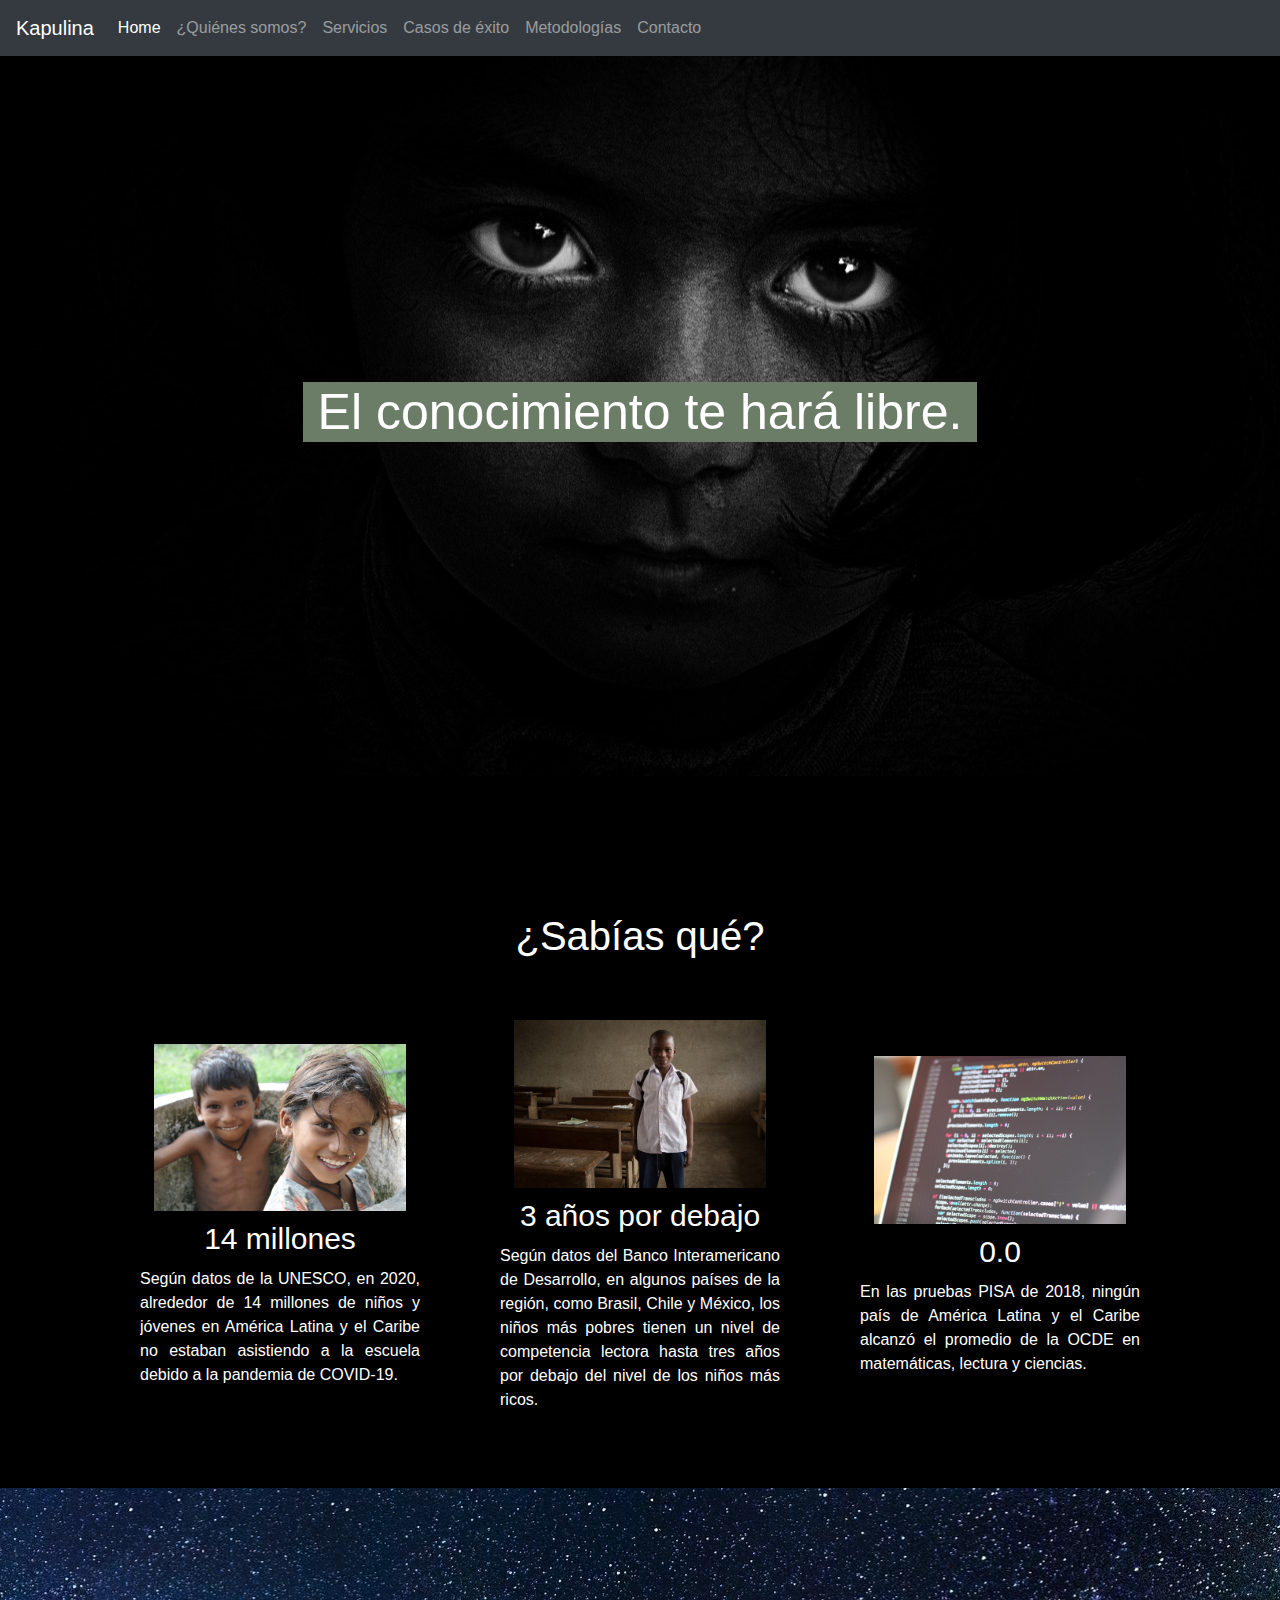
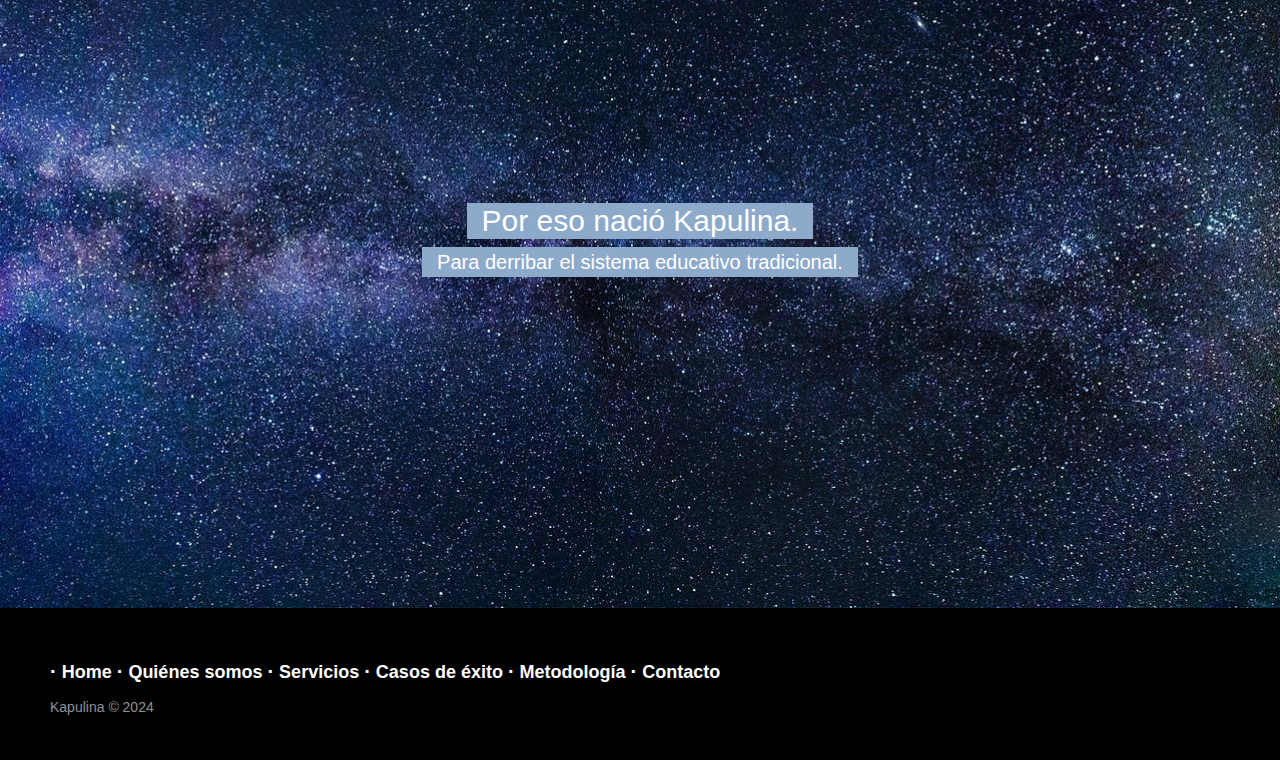
==== entregafinalcoder-main/index.html @ fc46a44c "links corregidos" ====
<!DOCTYPE html>
<html lang="en">
<head>
    <meta charset="UTF-8">
    <meta http-equiv="X-UA-Compatible" content="IE=edge">
    <meta name="viewport" content="width=device-width, initial-scale=1.0">
    <title>Kapulina</title>
    <meta name="description" content="Te acercamos al mundo educativo de una manera disruptiva y diferente. Aquí nadie te va a decir qué hacer. Aquí tú decides cuál quieres que sea tu futuro.">
    <meta name="keywords" content="Orientación profesional, Guía de vida, No sé qué estudiar">
    <meta name="author" content="Kapulima">
    <link rel="stylesheet" href="./CSS/estilos.css">
    <link rel="shortcut icon" href="./IMG/brain-lateral.png" type="image/x-icon">

    <link rel="stylesheet" href="https://cdn.jsdelivr.net/npm/bootstrap@4.3.1/dist/css/bootstrap.min.css" integrity="sha384-ggOyR0iXCbMQv3Xipma34MD+dH/1fQ784/j6cY/iJTQUOhcWr7x9JvoRxT2MZw1T" crossorigin="anonymous">
    <link rel="stylesheet" href="./CSS/styles.scss">
    <link rel="stylesheet" href="./CSS/diseños.css">
  </head>
<body>
    <header>
        <nav class="navbar navbar-expand-lg navbar-dark bg-dark">
            <a class="navbar-brand" href="#">Kapulina</a>
            <button class="navbar-toggler" type="button" data-toggle="collapse" data-target="#navbarSupportedContent" aria-controls="navbarSupportedContent" aria-expanded="false" aria-label="Toggle navigation">
              <span class="navbar-toggler-icon"></span>
            </button>
          
            <div class="collapse navbar-collapse" id="navbarSupportedContent">
              <ul class="navbar-nav mr-auto">
                <li class="nav-item active">
                  <a class="nav-link" href="./index.html">Home <span class="sr-only">(current)</span></a>
                </li>
                <li class="nav-item">
                  <a class="nav-link" href="./2. Quiénes-somos.html/quienessomos.html">¿Quiénes somos?</a>
                </li>
                <li class="nav-item">
                  <a class="nav-link" href="./3. Servicios/servicios.html">Servicios</a>
                </li>
                <li class="nav-item">
                  <a class="nav-link" href="./4. Casos de éxito/casosdeexito.html">Casos de éxito</a>
                </li>
                <li class="nav-item">
                  <a class="nav-link" href="./5. Metodologia/metodologia.html">Metodologías</a>
                </li>
                <li class="nav-item">
                  <a class="nav-link" href="./6. Contacto/contacto.html">Contacto</a>
                </li>
              </ul>
            </div>
          </nav>
<main>

  
  <section class="imagensecundaria">
    <h2 class="tituloin">El conocimiento te hará libre.</h2>
  </section>

      <section class="about-home">
        <div class="contenedor">
          <div class="titulocont">
            <h2 class="titulo">¿Sabías qué?</h2>
          </div>
            <div class="servicio-cont">
                <div class="servicio-ind">
                    <img class="imz"src="./IMG/cifras1.jpg" alt="">
                    <h3 class="titulocifras">14 millones</h3>
                    <p> Según datos de la UNESCO, en 2020, alrededor de 14 millones de niños y jóvenes en América Latina y el Caribe no estaban asistiendo a la escuela debido a la pandemia de COVID-19. </p>
                </div>
                <div class="servicio-ind">
                    <img class="imz" src="./IMG/cifras2.jpg" alt="">
                    <h3 class="titulocifras">3 años por debajo</h3>
                    <p> Según datos del Banco Interamericano de Desarrollo, en algunos países de la región, como Brasil, Chile y México, los niños más pobres tienen un nivel de competencia lectora hasta tres años por debajo del nivel de los niños más ricos. </p>
                </div>
                <div class="servicio-ind">
                    <img class="imz" src="./IMG/cifras3.jpg" alt="">
                    <h3 class="titulocifras">0.0</h3>
                    <p>En las pruebas PISA de 2018, ningún país de América Latina y el Caribe alcanzó el promedio de la OCDE en matemáticas, lectura y ciencias.</p>
                </div>
            </div>
         </div>
      </section>

      <section class="tercera">
        <h2>Por eso nació Kapulina. </h2>
        <p>Para derribar el sistema educativo tradicional.</p>
      </section>
        



 </main> 
</body>



    <footer class="footer-distributed">

      <div class="footer-left">

        <p class="footer-links">
          <a href="./index.html">Home</a>

          <a href="./2. Quiénes-somos.html/quienessomos.html">Quiénes somos</a>

          <a href="./3. Servicios/servicios.html">Servicios</a>

          <a href="./4. Casos de éxito/casosdeexito.html">Casos de éxito</a>

          <a href="./5. Metodologia/metodologia.html">Metodología</a>

          <a href="./6. Contacto/contacto.html">Contacto</a>
        </p>

        <p>Kapulina &copy; 2024</p>
      </div>
    </footer>
</html>
---- entregafinalcoder-main/CSS/estilos.css ----
*
{
    margin: 0;
    padding: 0;
    box-sizing: border-box;
}

body
{
    font-family:'Lucida Sans', 'Lucida Sans Regular', 'Lucida Grande', 'Lucida Sans Unicode', Geneva, Verdana, sans-serif
}

.contenedor
{
    padding: 60px 0;
    width: 90%;
    max-width: 1000px;
    margin: auto;
    overflow: hidden;
    
}

.titulo
{
    color: rgb(0, 25, 109);
    font-size: 30px;
    text-align: center;
    margin-bottom: 60px;
    margin-top: 2cm;

}


.textos-header h1 {
    font-size: 50px;
    color: antiquewhite;
}

.textos-header h2 {
    font-size: 30px;
    font-weight: 300;
    color: antiquewhite;
}

.imagensecundaria{
    background-image: url("../IMG/secundaria.jpg");
    height: 80vh;
    background-repeat: no-repeat;
    background-size: cover;
    background-position: center center;
    display: flex;
    justify-content: center;
    align-items: center;

}

.imagensecundaria h2

{
    color: white;
    background-color: rgb(107, 125, 103);
    padding-inline: 15px;
    font-size: 50px;

}

.about-home
{
    background-color: black;
}


.tercera
{
    background-image: url("../IMG/tercera.jpg");
    height: 80vh;
    background-repeat: no-repeat;
    background-size: cover;
    background-position: center center;
    display: flex;
    justify-content: center;
    align-items: center;
    flex-direction: column;
}

.tercera h2
{
    color: white;
    background-color: rgb(141, 170, 203);
    padding-inline: 15px;
    font-size: 30px;
}

.tercera p
{
    color: white;
    background-color: rgb(141, 170, 203);
    padding-inline: 15px;
    font-size: 20px;
}


/* About us */

.contenedork
{
    background-color: #000000;
}

.contenedork .tituloz
{

    font-size: 50px;
    color: rgb(255, 63, 63);
    text-align: center;
    justify-content: center;
    padding: 2cm;
}

.contenedor-sobre-nosotros
{
    display: flex;
    justify-content: space-evenly;
    margin-left: 2cm;
}


.descripcion
{
    font-size: 20px;
    justify-content: space-evenly;
    color: white;
    margin-left: 2cm;
    margin-right: 2cm;
    margin-bottom: 2cm;
    
}

.imagen-nosotros
{
    width: 48%;
    margin-right: 2cm;
}

.sobre-nosotros .contenido.textos{
    width: 48%;
    color: white;
  
    
}

.contenido-textos h3
{
    margin-bottom: 60x;
    color: rgb(255, 63, 63);
    margin-top: 2cm;


}

.contenido-textos h3 span{
    background: rgb(255, 63, 63);
    color: rgb(255, 255, 255);
    border-radius: 50%;
    display: inline-block;
    text-align: center;
    width: 40px;
    height: 40px;
    padding: 2px;
    box-shadow: 0 0 6px rgb(230, 204, 255) (0,0, 0, .5);
    margin-right: 5px;
}

.contenido-textos p {
    padding: 0px 0px 50px 50x;
    font-weight: 300;
    text-align: justify;
    color: white;
    margin-right: 2cm;
}

/* Portafolio-casosdeexito */

.portafolio
{
    background: rgb(0, 0, 0);
}

.galeria-port{
    display: flex;
    justify-content: space-evenly;
    flex-wrap: wrap;
}

.imagen-port
{
    width: 24%;
    margin-bottom: 10px;
    height: 200px;
    overflow: hidden;
    position: relative;
    cursor: pointer;
    box-shadow: 0 0 6px grey (0, 0, .5);
    
}

.imagen-port > img{
    width: 100%;
    height: 100%;
    object-fit: cover;
    display: block;
}

.hover-galeria
{
    position: absolute;
    width: 100%;
    height: 100%;
    top: 0;
    transform: scale(0);
    background: hsla(12, 91%, 27%, 0.404);
    transition: transform .5s;
    display:flex;
    justify-content: center;
    align-items: center;
    flex: column;
}

.hover-galeria img{
    width: 50px;
}
.hover-galeria p
{
    color: white;
}

.imagen-port:hover .hover-galeria
{
    transform: scale(1);
}

/* Casos de éxito */
.imgk
{
   align-items: ;
   width: 700px;
}


/* Metodologías */

.titulome
{
    margin-top: 5cm;
    color: rgb(0, 27, 199);
    font-size: 40px;
    text-align: center;
}
.cards
{
    padding: 5cm;
    display: flex;
    justify-content: space-evenly;
}

.cards .card{
    background-color: #b6e8ff;
    display: flex;
    width: 46%;
    height: 200px;
    align-items: center;
    justify-content: space-evenly;
    border-radius: 5px;
    box-shadow: 0 0 6px 0 rgba(0, 0, 0.6) ;
}

.cards .card img{
    width: 100px;
    height: 100px;
    object-fit: cover;
    border: 3px solid white;
    border-radius: 50%;
    display: block;
}

.cards .card > .contenido-texto-card
{
    width: 60%;
    color: rgb(0, 0, 0);
    text-align: center;

}

.cards .card > .contenido.texto.card p{
    font-weight: 300;
    padding top: 10px;
  

}

/* Servicios */

.about-services {
    background-color: #000000;
    padding-bottom: 30px;
}

.precio
{
    color: blue;
}
.servicio-cont{
    display: flex;
    justify-content: space-between;
    align-items: center;
}


.titulo
{
    font-size: 40px;
    color:white;

}

.titulocifras

{
    font-size: 30px;
    color:  rgb(255, 255, 255);
}

.servicio-cont p
{
    color: white;
}



  .footer1 {
    width: 100%;
    display: inline-block;
    background: rgb(0, 0, 0);
    height: 60vh;
    text-align: center;
    font-size: 22px;
    font-weight: 700;
    text-decoration: underline;
  }
  
  .footer-distributed {
    background-color: #000000;
    box-shadow: 0 1px 1px 0 #000000;
    box-sizing: border-box;
    width: 100%;
    text-align: left;
    font: normal 16px sans-serif;
    padding: 45px 50px;
  }
  
  .footer-distributed .footer-left p {
    color: #8f9296;
    font-size: 14px;
    margin: 0;
  }
  /* Footer links */
  
  .footer-distributed p.footer-links {
    font-size: 18px;
    font-weight: bold;
    color: #ffffff;
    margin: 0 0 10px;
    padding: 0;
    transition: ease .25s;
  }
  
  .footer-distributed p.footer-links a {
    display: inline-block;
    line-height: 1.8;
    text-decoration: none;
    color: inherit;
    transition: ease .25s;
  }
  
  .footer-distributed .footer-links a:before {
    content: "·";
    font-size: 20px;
    left: 0;
    color: #fff;
    display: inline-block;
    padding-right: 5px;
  }
  
  .footer-distributed .footer-links .link-1:before {
    content: none;
  }
  
  .footer-distributed .footer-right {
    float: right;
    margin-top: 6px;
    max-width: 180px;
  }
  
  .footer-distributed .footer-right a {
    display: inline-block;
    width: 35px;
    height: 35px;
    background-color: #33383b;
    border-radius: 2px;
    font-size: 20px;
    color: #ffffff;
    text-align: center;
    line-height: 35px;
    margin-left: 3px;
    transition:all .25s;
  }

  .footer-distributed .footer-right a:hover {transform:scale(1.1); -webkit-transform:scale(1.1);}
  
  .footer-distributed p.footer-links a:hover{text-decoration:underline;}



/* Responsive*/
@media screen and (max-width: 900px)
{
    header {
    background-position: center;
    }

    .contenedor-sobre-nosotros{
    flex-direction: column;
    justify-content: center;
    align-items: center;
    }

    .sobre-nosotros .contenido-textos{
    width: 90%;
    }

    .imagen-nosotros {
    width: 90%;
    }

    .imagen-port{
    width: 44%;
    }

    .imgk{
        width: 90%;
    }

.titulo
{
    width: 380px;
}

.servicio-ind .titulocifras

{
    width: 300px;
    border-top: 2cm;
}

 .servicio-cont 
 {

flex-direction: column;
max-width: 100px;

 }

 .servicio-cont .imz {

 width: 300px;
 justify-content: center;
 justify-items: center;

    
 }

 .servicio-cont p {
    
    width: 9cm;
    display: flex;
    justify-content: center;
    text-align: center center;
 }

.servicio-ind
{
    padding: 20px;
}


.imz
{
    width: 10px;
}


    .imagensecundaria h2
    {
        font-size: 20px;
    }

    .tercera h2
    {
        font-size: 20px;
    }

/* metodologia */


.cards
{
    flex-direction: column;
    
}

.cards .card
{
    width: 300%;
    margin-top: 2cm;
    
}

.cards .card p{

width: 100%;
}

    }
    
   /* Media Queries */
  
   @media (max-width: 600px) {
    .footer-distributed .footer-left, .footer-distributed .footer-right {
      text-align: center;
    }
    .footer-distributed .footer-right {
      float: none;
      margin: 0 auto 20px;
    }
    .footer-distributed .footer-left p.footer-links {
      line-height: 1.8;
    }
    



  }
---- entregafinalcoder-main/CSS/diseños.css ----
@charset "UTF-8";

header .textos-header {
  display: flex;
  height: 430px;
  width: 100%;
  align-items: center;
  justify-content: center;
  flex-direction: column;
  text-align: center;
}

nav {
  text-align: right;
  padding: 30px 50px 0 0;
}
nav > a {
  color: rgb(0, 0, 0);
  font-size: 300;
  text-decoration: none;
  margin-right: 10px;
}
nav > a:hover {
  text-decoration: underline;
}

.servicio-ind {
  width: 28%;
  text-align: center;
}
.servicio-ind img {
  width: 90%;
}
.servicio-ind h3 {
  margin: 10px 0;
}
.servicio-ind p {
  font-weight: 300;
  text-align: justify;
}/*# sourceMappingURL=diseños.css.map */
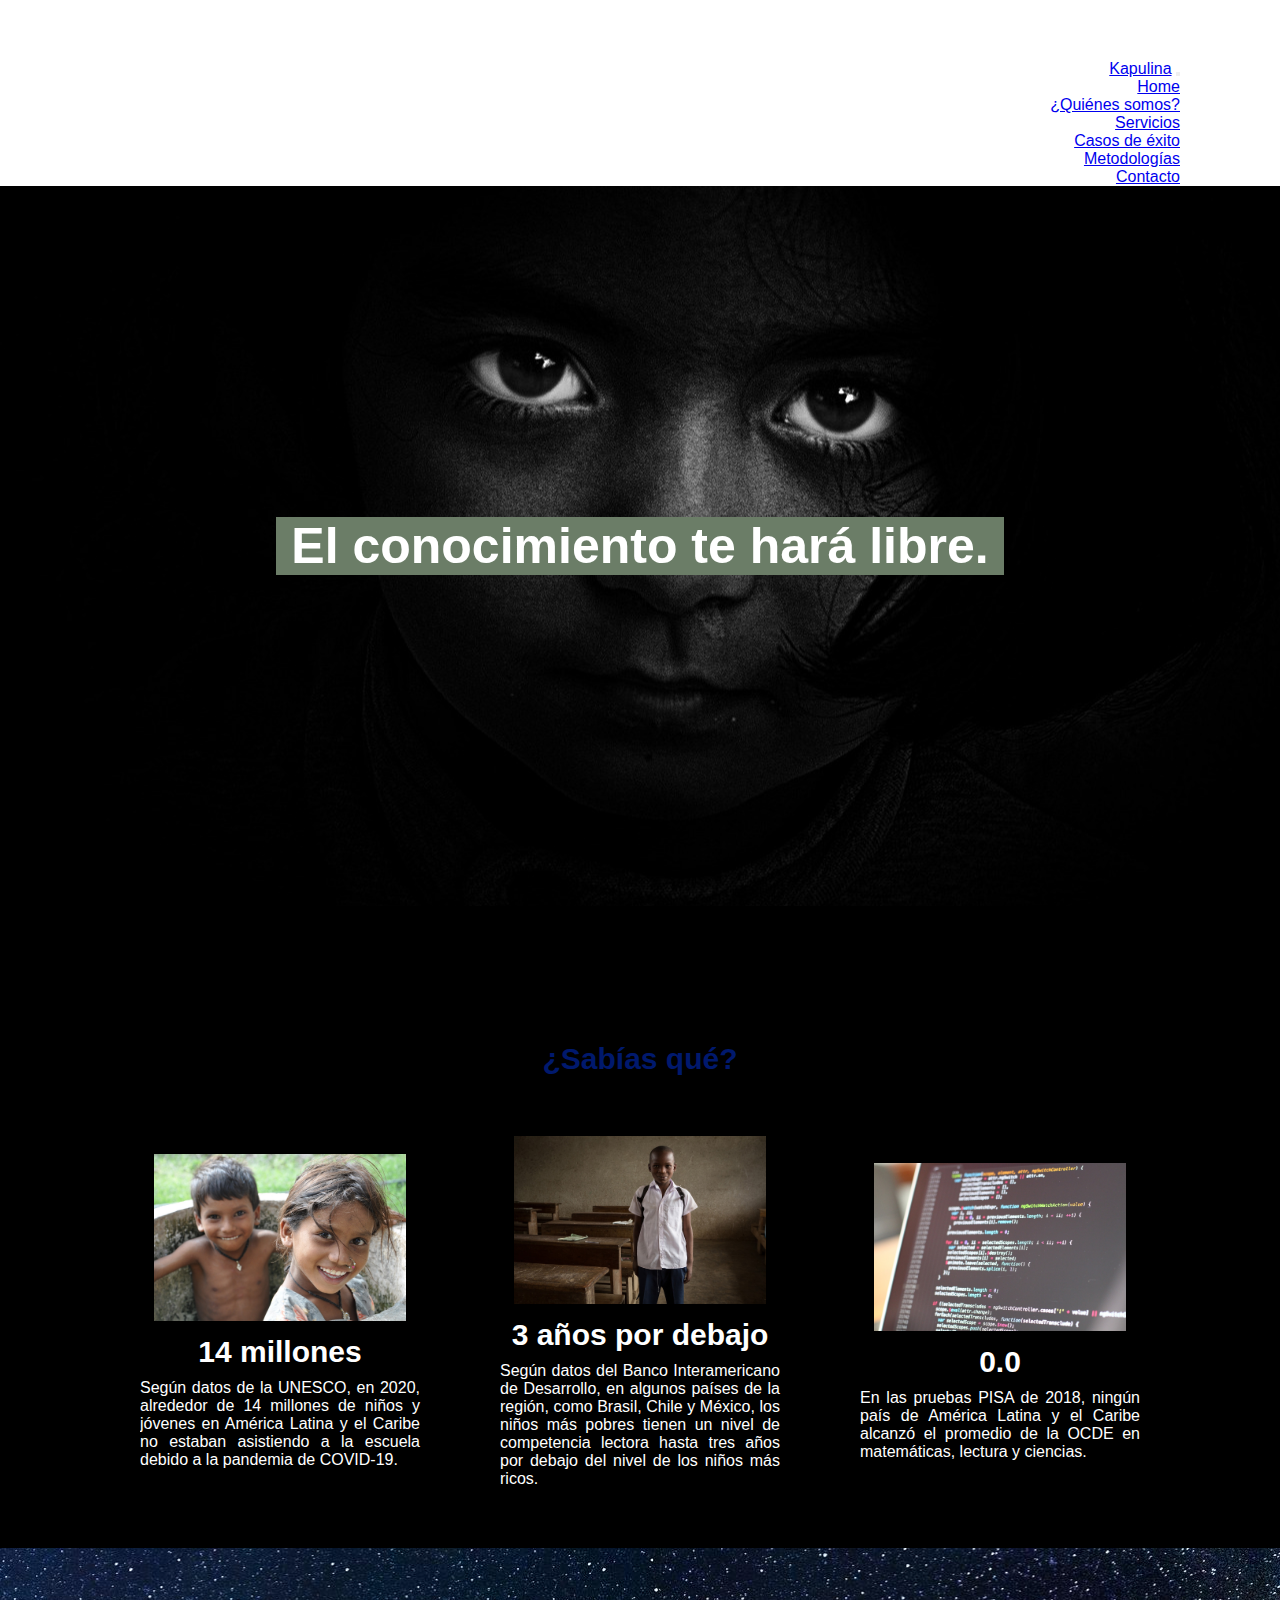
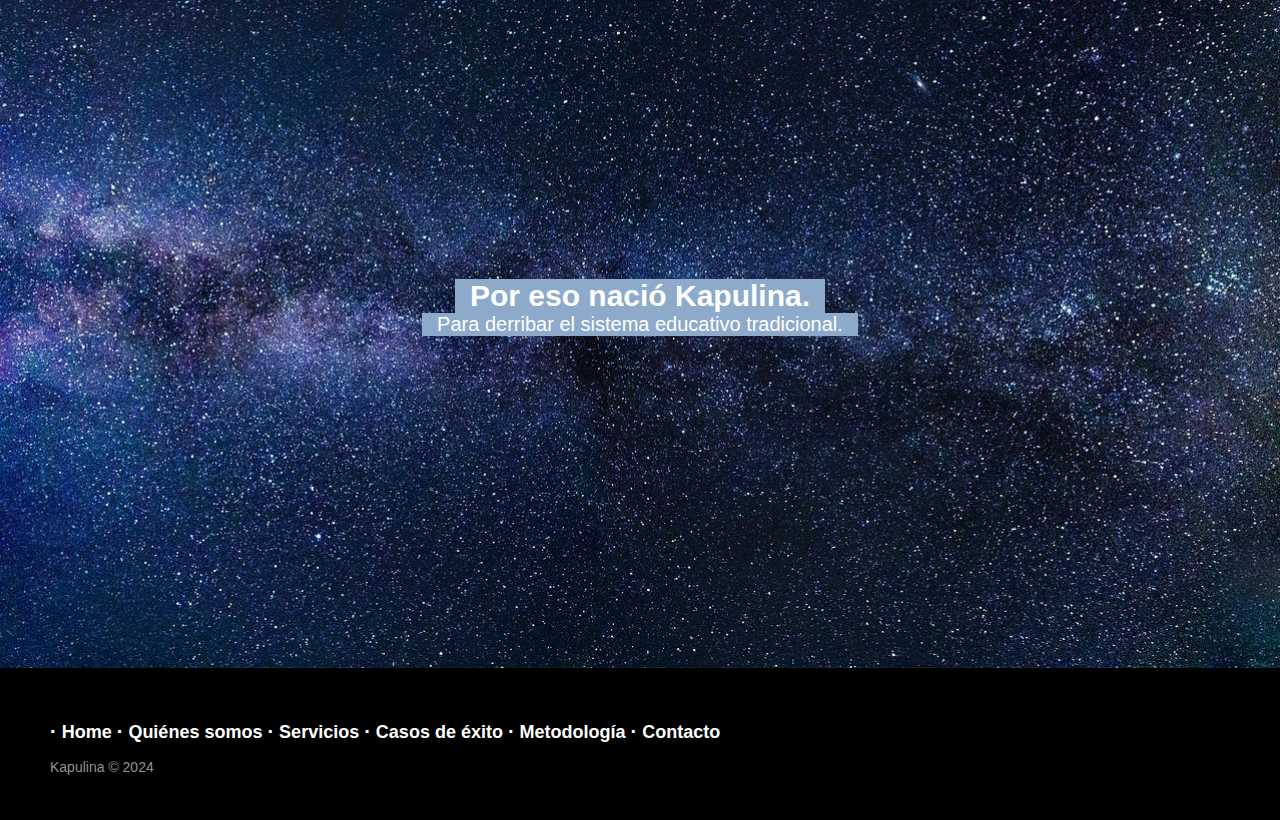
==== commit 75c63180: "entregafinal" ====
--- a/entregafinalcoder-main/index.html
+++ b/entregafinalcoder-main/index.html
@@ -10,23 +10,22 @@
     <meta name="author" content="Kapulima">
     <link rel="stylesheet" href="./CSS/estilos.css">
     <link rel="shortcut icon" href="./IMG/brain-lateral.png" type="image/x-icon">
-
-    <link rel="stylesheet" href="https://cdn.jsdelivr.net/npm/bootstrap@4.3.1/dist/css/bootstrap.min.css" integrity="sha384-ggOyR0iXCbMQv3Xipma34MD+dH/1fQ784/j6cY/iJTQUOhcWr7x9JvoRxT2MZw1T" crossorigin="anonymous">
-    <link rel="stylesheet" href="./CSS/styles.scss">
+    <link href="https://cdn.jsdelivr.net/npm/bootstrap@5.3.0-alpha3/dist/css/bootstrap.min.css" rel="stylesheet" integrity="sha384-KK94CHFLLe+nY2dmCWGMq91rCGa5gtU4mk92HdvYe+M/SXH301p5ILy+dN9+nJOZ" crossorigin="anonymous">    <link rel="stylesheet" href="./CSS/diseños.css">
     <link rel="stylesheet" href="./CSS/diseños.css">
   </head>
-<body>
+  <body>
     <header>
-        <nav class="navbar navbar-expand-lg navbar-dark bg-dark">
+      <nav class="navbar bg-dark" data-bs-theme="dark">
+        <nav class="navbar navbar-expand-lg bg-body-tertiary">
+          <div class="container-fluid">
             <a class="navbar-brand" href="#">Kapulina</a>
-            <button class="navbar-toggler" type="button" data-toggle="collapse" data-target="#navbarSupportedContent" aria-controls="navbarSupportedContent" aria-expanded="false" aria-label="Toggle navigation">
+            <button class="navbar-toggler" type="button" data-bs-toggle="collapse" data-bs-target="#navbarNav" aria-controls="navbarNav" aria-expanded="false" aria-label="Toggle navigation">
               <span class="navbar-toggler-icon"></span>
             </button>
-          
-            <div class="collapse navbar-collapse" id="navbarSupportedContent">
-              <ul class="navbar-nav mr-auto">
+            <div class="collapse navbar-collapse" id="navbarNav">
+              <ul class="navbar-nav">
                 <li class="nav-item active">
-                  <a class="nav-link" href="./index.html">Home <span class="sr-only">(current)</span></a>
+                  <a class="nav-link" href="./index.html">Home <span class="sr-only"></span></a>
                 </li>
                 <li class="nav-item">
                   <a class="nav-link" href="./2. Quiénes-somos.html/quienessomos.html">¿Quiénes somos?</a>
@@ -46,6 +45,7 @@
               </ul>
             </div>
           </nav>
+      </nav>
 <main>
 
   
@@ -86,7 +86,8 @@
 
 
 
- </main> 
+ </main>
+ <script src="https://cdn.jsdelivr.net/npm/bootstrap@5.3.0-alpha3/dist/js/bootstrap.bundle.min.js" integrity="sha384-ENjdO4Dr2bkBIFxQpeoTz1HIcje39Wm4jDKdf19U8gI4ddQ3GYNS7NTKfAdVQSZe" crossorigin="anonymous"></script>
 </body>
 
 
@@ -96,7 +97,7 @@
       <div class="footer-left">
 
         <p class="footer-links">
-          <a href="./index.html">Home</a>
+          <a href="./1. Home/index.html">Home</a>
 
           <a href="./2. Quiénes-somos.html/quienessomos.html">Quiénes somos</a>
 
--- a/entregafinalcoder-main/CSS/diseños.css
+++ b/entregafinalcoder-main/CSS/diseños.css
@@ -1,4 +1,442 @@
 @charset "UTF-8";
+.contenedor {
+  padding: 60px 0;
+  width: 90%;
+  max-width: 1000px;
+  margin: auto;
+  overflow: hidden;
+}
+
+.titulo {
+  color: rgb(0, 25, 109);
+  font-size: 30px;
+  text-align: center;
+  margin-bottom: 60px;
+  margin-top: 2cm;
+}
+
+.textos-header h1 {
+  font-size: 50px;
+  color: antiquewhite;
+}
+.textos-header h2 {
+  font-size: 30px;
+  font-weight: 300;
+  color: antiquewhite;
+}
+
+.imagensecundaria {
+  background-image: url("../IMG/secundaria.jpg");
+  height: 80vh;
+  background-repeat: no-repeat;
+  background-size: cover;
+  background-position: center center;
+  display: flex;
+  justify-content: center;
+  align-items: center;
+}
+.imagensecundaria h2 {
+  color: white;
+  background-color: rgb(107, 125, 103);
+  padding-inline: 15px;
+  font-size: 50px;
+}
+
+.about-home {
+  background-color: black;
+}
+
+.tercera {
+  background-image: url("../IMG/tercera.jpg");
+  height: 80vh;
+  background-repeat: no-repeat;
+  background-size: cover;
+  background-position: center center;
+  display: flex;
+  justify-content: center;
+  align-items: center;
+  flex-direction: column;
+}
+.tercera h2 {
+  color: white;
+  background-color: rgb(141, 170, 203);
+  padding-inline: 15px;
+  font-size: 30px;
+}
+.tercera p {
+  color: white;
+  background-color: rgb(141, 170, 203);
+  padding-inline: 15px;
+  font-size: 20px;
+}
+
+.contenedork {
+  background-color: #000000;
+}
+.contenedork .tituloz {
+  font-size: 50px;
+  color: rgb(255, 63, 63);
+  text-align: center;
+  justify-content: center;
+  padding: 2cm;
+}
+
+.contenedor-sobre-nosotros {
+  display: flex;
+  justify-content: space-evenly;
+  margin-left: 2cm;
+}
+
+.descripcion {
+  font-size: 20px;
+  justify-content: space-evenly;
+  color: white;
+  margin-left: 2cm;
+  margin-right: 2cm;
+  margin-bottom: 2cm;
+}
+
+.imagen-nosotros {
+  width: 48%;
+  margin-right: 2cm;
+}
+
+.sobre-nosotros .contenido.textos {
+  width: 48%;
+  color: white;
+}
+.sobre-nosotros .contenido.textos h3 {
+  margin-bottom: 60x;
+  color: rgb(255, 63, 63);
+  margin-top: 2cm;
+}
+.sobre-nosotros .contenido.textos span {
+  background: rgb(255, 63, 63);
+  color: rgb(255, 255, 255);
+  border-radius: 50%;
+  display: inline-block;
+  text-align: center;
+  width: 40px;
+  height: 40px;
+  padding: 2px;
+  box-shadow: 0 0 6px rgb(230, 204, 255) 0, 0, 0, 0.5;
+  margin-right: 5px;
+}
+.sobre-nosotros .contenido.textos p {
+  padding: 0px 0px 50px 50x;
+  font-weight: 300;
+  text-align: justify;
+  color: white;
+  margin-right: 2cm;
+}
+
+.portafolio {
+  background: rgb(0, 0, 0);
+}
+
+.galeria-port {
+  display: flex;
+  justify-content: space-evenly;
+  flex-wrap: wrap;
+}
+
+.imagen-port {
+  width: 24%;
+  margin-bottom: 10px;
+  height: 200px;
+  overflow: hidden;
+  position: relative;
+  cursor: pointer;
+  box-shadow: 0 0 6px grey 0, 0, 0.5;
+}
+
+.imagen-port > img {
+  width: 100%;
+  height: 100%;
+  -o-object-fit: cover;
+     object-fit: cover;
+  display: block;
+}
+
+.portafolio
+{
+    background: rgb(0, 0, 0);
+}
+
+.galeria-port{
+    display: flex;
+    justify-content: space-evenly;
+    flex-wrap: wrap;
+}
+
+.imagen-port
+{
+    width: 24%;
+    margin-bottom: 10px;
+    height: 200px;
+    overflow: hidden;
+    position: relative;
+    cursor: pointer;
+    box-shadow: 0 0 6px grey (0, 0, .5);
+    
+}
+
+.imagen-port > img{
+    width: 100%;
+    height: 100%;
+    object-fit: cover;
+    display: block;
+}
+
+.hover-galeria
+{
+    position: absolute;
+    width: 100%;
+    height: 100%;
+    top: 0;
+    transform: scale(0);
+    background: hsla(12, 91%, 27%, 0.404);
+    transition: transform .5s;
+    display:flex;
+    justify-content: center;
+    align-items: center;
+    flex: column;
+}
+
+.hover-galeria img{
+    width: 50px;
+}
+.hover-galeria p
+{
+    color: white;
+}
+
+.imagen-port:hover .hover-galeria
+{
+    transform: scale(1);
+}
+
+
+
+.hover-galeria {
+  position: absolute;
+  width: 100%;
+  height: 100%;
+  top: 0;
+  transform: scale(0);
+  background: hsla(12, 91%, 27%, 0.404);
+  transition: transform 0.5s;
+  display: flex;
+  justify-content: center;
+  align-items: center;
+  flex: column;
+}
+.hover-galeria img {
+  width: 50px;
+}
+.hover-galeria p {
+  color: white;
+}
+
+
+
+.imagen-port:hover .hover-galeria {
+  transform: scale(1);
+}
+
+.imgk {
+  align-items: center;
+  width: 700px;
+}
+
+.titulome {
+  margin-top: 5cm;
+  color: rgb(0, 27, 199);
+  font-size: 40px;
+  text-align: center;
+}
+
+.cards {
+  padding: 5cm;
+  display: flex;
+  justify-content: space-evenly;
+}
+.cards .card {
+  background-color: #b6e8ff;
+  display: flex;
+  width: 46%;
+  height: 200px;
+  align-items: center;
+  justify-content: space-evenly;
+  border-radius: 5px;
+  box-shadow: 0 0 6px 0 rgb(0, 0, 1);
+}
+.cards .card img {
+  width: 100px;
+  height: 100px;
+  -o-object-fit: cover;
+     object-fit: cover;
+  border: 3px solid white;
+  border-radius: 50%;
+  display: block;
+}
+.cards .card .contenido-texto-card {
+  width: 60%;
+  color: rgb(0, 0, 0);
+  text-align: center;
+}
+.cards .contenido.texto.card p {
+  font-weight: 300;
+  padding-top: 10px;
+}
+
+.about-services {
+  background-color: #000000;
+  padding-bottom: 30px;
+}
+
+
+.precio
+{
+  color: blue;
+}
+.servicio-cont{
+  display: flex;
+  justify-content: space-between;
+  align-items: center;
+}
+
+.titulo
+{
+  font-size: 40px;
+  color:white;
+
+}
+
+.titulocifras
+
+{
+  font-size: 30px;
+  color:  rgb(255, 255, 255);
+}
+
+.servicio-cont p
+{
+  color: white;
+}
+
+
+.precio {
+  color: blue;
+}
+
+.titulo {
+  font-size: 40px;
+  color: white;
+}
+
+.titulocifras {
+  font-size: 30px;
+  color: rgb(255, 255, 255);
+}
+
+.servicio-cont p {
+  color: white;
+}
+
+
+.footer1 {
+  width: 100%;
+  display: inline-block;
+  background: rgb(0, 0, 0);
+  height: 60vh;
+  text-align: center;
+  font-size: 22px;
+  font-weight: 700;
+  text-decoration: underline;
+}
+
+.footer-distributed {
+  background-color: #000000;
+  box-shadow: 0 1px 1px 0 #000000;
+  box-sizing: border-box;
+  width: 100%;
+  text-align: left;
+  font: normal 16px sans-serif;
+  padding: 45px 50px;
+}
+
+.footer-distributed .footer-left p {
+  color: #8f9296;
+  font-size: 14px;
+  margin: 0;
+}
+/* Footer links */
+
+.footer-distributed p.footer-links {
+  font-size: 18px;
+  font-weight: bold;
+  color: #ffffff;
+  margin: 0 0 10px;
+  padding: 0;
+  transition: ease .25s;
+}
+
+.footer-distributed p.footer-links a {
+  display: inline-block;
+  line-height: 1.8;
+  text-decoration: none;
+  color: inherit;
+  transition: ease .25s;
+}
+
+.footer-distributed .footer-links a:before {
+  content: "·";
+  font-size: 20px;
+  left: 0;
+  color: #fff;
+  display: inline-block;
+  padding-right: 5px;
+}
+
+.footer-distributed .footer-links .link-1:before {
+  content: none;
+}
+
+.footer-distributed .footer-right {
+  float: right;
+  margin-top: 6px;
+  max-width: 180px;
+}
+
+.footer-distributed .footer-right a {
+  display: inline-block;
+  width: 35px;
+  height: 35px;
+  background-color: #33383b;
+  border-radius: 2px;
+  font-size: 20px;
+  color: #ffffff;
+  text-align: center;
+  line-height: 35px;
+  margin-left: 3px;
+  transition:all .25s;
+}
+
+.footer-distributed .footer-right a:hover {transform:scale(1.1); -webkit-transform:scale(1.1);}
+
+.footer-distributed p.footer-links a:hover{text-decoration:underline;}
+
+
+* {
+  margin: 0;
+  padding: 0;
+  box-sizing: border-box;
+}
+
+body {
+  font-family: "Lucida Sans", "Lucida Sans Regular", "Lucida Grande", "Lucida Sans Unicode", Geneva, Verdana, sans-serif;
+}
 
 header .textos-header {
   display: flex;
@@ -15,7 +453,7 @@
   padding: 30px 50px 0 0;
 }
 nav > a {
-  color: rgb(0, 0, 0);
+  color: blueviolet;
   font-size: 300;
   text-decoration: none;
   margin-right: 10px;
@@ -24,6 +462,36 @@
   text-decoration: underline;
 }
 
+body {
+  font-family: "Lucida Sans", "Lucida Sans Regular", "Lucida Grande", "Lucida Sans Unicode", Geneva, Verdana, sans-serif;
+}
+
+.contenedor {
+  padding: 60px 0;
+  width: 90%;
+  max-width: 1000px;
+  margin: auto;
+  overflow: hidden;
+}
+
+.titulo {
+  color: rgb(0, 25, 109);
+  font-size: 30px;
+  text-align: center;
+  margin-bottom: 60px;
+  margin-top: 2cm;
+}
+
+.textos-header h1 {
+  font-size: 50px;
+  color: antiquewhite;
+}
+.textos-header h2 {
+  font-size: 30px;
+  font-weight: 300;
+  color: antiquewhite;
+}
+
 .servicio-ind {
   width: 28%;
   text-align: center;
@@ -37,4 +505,265 @@
 .servicio-ind p {
   font-weight: 300;
   text-align: justify;
-}/*# sourceMappingURL=diseños.css.map */+}
+
+.imagensecundaria {
+  background-image: url("../IMG/secundaria.jpg");
+  height: 80vh;
+  background-repeat: no-repeat;
+  background-size: cover;
+  background-position: center center;
+  display: flex;
+  justify-content: center;
+  align-items: center;
+}
+.imagensecundaria h2 {
+  color: white;
+  background-color: rgb(107, 125, 103);
+  padding-inline: 15px;
+  font-size: 50px;
+}
+
+.about-home {
+  background-color: black;
+}
+
+.tercera {
+  background-image: url("../IMG/tercera.jpg");
+  height: 80vh;
+  background-repeat: no-repeat;
+  background-size: cover;
+  background-position: center center;
+  display: flex;
+  justify-content: center;
+  align-items: center;
+  flex-direction: column;
+}
+.tercera h2 {
+  color: white;
+  background-color: rgb(141, 170, 203);
+  padding-inline: 15px;
+  font-size: 30px;
+}
+.tercera p {
+  color: white;
+  background-color: rgb(141, 170, 203);
+  padding-inline: 15px;
+  font-size: 20px;
+}
+
+
+.contenedork
+{
+    background-color: #000000;
+}
+
+.contenedork .tituloz
+{
+
+    font-size: 50px;
+    color: rgb(255, 63, 63);
+    text-align: center;
+    justify-content: center;
+    padding: 2cm;
+}
+
+.contenedor-sobre-nosotros
+{
+    display: flex;
+    justify-content: space-evenly;
+    margin-left: 2cm;
+}
+
+.descripcion
+{
+    font-size: 20px;
+    justify-content: space-evenly;
+    color: white;
+    margin-left: 2cm;
+    margin-right: 2cm;
+    margin-bottom: 2cm;
+    
+}
+
+.imagen-nosotros
+{
+    width: 48%;
+    margin-right: 2cm;
+}
+
+.sobre-nosotros .contenido.textos{
+    width: 48%;
+    color: white;
+  
+    
+}
+
+.contenido-textos h3
+{
+    margin-bottom: 60x;
+    color: rgb(255, 63, 63);
+    margin-top: 2cm;
+
+}
+
+.contenido-textos h3 span{
+    background: rgb(255, 63, 63);
+    color: rgb(255, 255, 255);
+    border-radius: 50%;
+    display: inline-block;
+    text-align: center;
+    width: 40px;
+    height: 40px;
+    padding: 2px;
+    box-shadow: 0 0 6px rgb(230, 204, 255) (0,0, 0, .5);
+    margin-right: 5px;
+}
+
+.contenido-textos p {
+    padding: 0px 0px 50px 50x;
+    font-weight: 300;
+    text-align: justify;
+    color: white;
+    margin-right: 2cm;
+}
+
+
+.contenedork {
+  background-color: #000000;
+}
+.contenedork .tituloz {
+  font-size: 50px;
+  color: rgb(255, 63, 63);
+  text-align: center;
+  justify-content: center;
+  padding: 2cm;
+}
+
+.contenedor-sobre-nosotros {
+  display: flex;
+  justify-content: space-evenly;
+  margin-left: 2cm;
+}
+
+.descripcion {
+  font-size: 20px;
+  justify-content: space-evenly;
+  color: white;
+  margin-left: 2cm;
+  margin-right: 2cm;
+  margin-bottom: 2cm;
+}
+
+.imagen-nosotros {
+  width: 48%;
+  margin-right: 2cm;
+}
+
+.sobre-nosotros .contenido.textos {
+  width: 48%;
+  color: white;
+}
+.sobre-nosotros .contenido.textos h3 {
+  margin-bottom: 60x;
+  color: rgb(255, 63, 63);
+  margin-top: 2cm;
+}
+.sobre-nosotros .contenido.textos span {
+  background: rgb(255, 63, 63);
+  color: rgb(255, 255, 255);
+  border-radius: 50%;
+  display: inline-block;
+  text-align: center;
+  width: 40px;
+  height: 40px;
+  padding: 2px;
+  box-shadow: 0 0 6px rgb(230, 204, 255) 0, 0, 0, 0.5;
+  margin-right: 5px;
+}
+.sobre-nosotros .contenido.textos p {
+  padding: 0px 0px 50px 50x;
+  font-weight: 300;
+  text-align: justify;
+  color: white;
+  margin-right: 2cm;
+}
+
+@media screen and (max-width: 900px) {
+    header {
+      background-position: center;
+    }
+    .contenedor-sobre-nosotros {
+      flex-direction: column;
+      justify-content: center;
+      align-items: center;
+    }
+    .sobre-nosotros .contenido-textos {
+      width: 90%;
+    }
+    .imagen-nosotros {
+      width: 90%;
+    }
+    .imagen-port {
+      width: 44%;
+    }
+    .titulo {
+      width: 380px;
+    }
+    .servicio-ind .titulocifras {
+      width: 300px;
+      border-top: 2cm;
+    }
+    .servicio-cont {
+      flex-direction: column;
+      max-width: 100px;
+    }
+    .servicio-cont .imz {
+      width: 300px;
+      justify-content: center;
+      justify-items: center;
+    }
+    .servicio-cont p {
+      width: 9cm;
+      display: flex;
+      justify-content: center;
+      text-align: center center;
+    }
+    .servicio-ind {
+      padding: 20px;
+    }
+    .imz {
+      width: 10px;
+    }
+    .imagensecundaria h2 {
+      font-size: 20px;
+    }
+    .tercera h2 {
+      font-size: 20px;
+    }
+    .cards {
+      flex-direction: column;
+    }
+    .cards .card {
+      width: 300%;
+      margin-top: 2cm;
+    }
+    .cards .card p {
+      width: 100%;
+    }
+    /* Media Queries */
+  }
+  @media screen and (max-width: 900px) and (max-width: 600px) {
+    .footer-distributed .footer-left, .footer-distributed .footer-right {
+      text-align: center;
+    }
+    .footer-distributed .footer-right {
+      float: none;
+      margin: 0 auto 20px;
+    }
+    .footer-distributed .footer-left p.footer-links {
+      line-height: 1.8;
+    }
+  }
+
+/*# sourceMappingURL=diseños.css.map */--- a/entregafinalcoder-main/CSS/diseños.css
+++ b/entregafinalcoder-main/CSS/diseños.css
@@ -1,4 +1,442 @@
 @charset "UTF-8";
+.contenedor {
+  padding: 60px 0;
+  width: 90%;
+  max-width: 1000px;
+  margin: auto;
+  overflow: hidden;
+}
+
+.titulo {
+  color: rgb(0, 25, 109);
+  font-size: 30px;
+  text-align: center;
+  margin-bottom: 60px;
+  margin-top: 2cm;
+}
+
+.textos-header h1 {
+  font-size: 50px;
+  color: antiquewhite;
+}
+.textos-header h2 {
+  font-size: 30px;
+  font-weight: 300;
+  color: antiquewhite;
+}
+
+.imagensecundaria {
+  background-image: url("../IMG/secundaria.jpg");
+  height: 80vh;
+  background-repeat: no-repeat;
+  background-size: cover;
+  background-position: center center;
+  display: flex;
+  justify-content: center;
+  align-items: center;
+}
+.imagensecundaria h2 {
+  color: white;
+  background-color: rgb(107, 125, 103);
+  padding-inline: 15px;
+  font-size: 50px;
+}
+
+.about-home {
+  background-color: black;
+}
+
+.tercera {
+  background-image: url("../IMG/tercera.jpg");
+  height: 80vh;
+  background-repeat: no-repeat;
+  background-size: cover;
+  background-position: center center;
+  display: flex;
+  justify-content: center;
+  align-items: center;
+  flex-direction: column;
+}
+.tercera h2 {
+  color: white;
+  background-color: rgb(141, 170, 203);
+  padding-inline: 15px;
+  font-size: 30px;
+}
+.tercera p {
+  color: white;
+  background-color: rgb(141, 170, 203);
+  padding-inline: 15px;
+  font-size: 20px;
+}
+
+.contenedork {
+  background-color: #000000;
+}
+.contenedork .tituloz {
+  font-size: 50px;
+  color: rgb(255, 63, 63);
+  text-align: center;
+  justify-content: center;
+  padding: 2cm;
+}
+
+.contenedor-sobre-nosotros {
+  display: flex;
+  justify-content: space-evenly;
+  margin-left: 2cm;
+}
+
+.descripcion {
+  font-size: 20px;
+  justify-content: space-evenly;
+  color: white;
+  margin-left: 2cm;
+  margin-right: 2cm;
+  margin-bottom: 2cm;
+}
+
+.imagen-nosotros {
+  width: 48%;
+  margin-right: 2cm;
+}
+
+.sobre-nosotros .contenido.textos {
+  width: 48%;
+  color: white;
+}
+.sobre-nosotros .contenido.textos h3 {
+  margin-bottom: 60x;
+  color: rgb(255, 63, 63);
+  margin-top: 2cm;
+}
+.sobre-nosotros .contenido.textos span {
+  background: rgb(255, 63, 63);
+  color: rgb(255, 255, 255);
+  border-radius: 50%;
+  display: inline-block;
+  text-align: center;
+  width: 40px;
+  height: 40px;
+  padding: 2px;
+  box-shadow: 0 0 6px rgb(230, 204, 255) 0, 0, 0, 0.5;
+  margin-right: 5px;
+}
+.sobre-nosotros .contenido.textos p {
+  padding: 0px 0px 50px 50x;
+  font-weight: 300;
+  text-align: justify;
+  color: white;
+  margin-right: 2cm;
+}
+
+.portafolio {
+  background: rgb(0, 0, 0);
+}
+
+.galeria-port {
+  display: flex;
+  justify-content: space-evenly;
+  flex-wrap: wrap;
+}
+
+.imagen-port {
+  width: 24%;
+  margin-bottom: 10px;
+  height: 200px;
+  overflow: hidden;
+  position: relative;
+  cursor: pointer;
+  box-shadow: 0 0 6px grey 0, 0, 0.5;
+}
+
+.imagen-port > img {
+  width: 100%;
+  height: 100%;
+  -o-object-fit: cover;
+     object-fit: cover;
+  display: block;
+}
+
+.portafolio
+{
+    background: rgb(0, 0, 0);
+}
+
+.galeria-port{
+    display: flex;
+    justify-content: space-evenly;
+    flex-wrap: wrap;
+}
+
+.imagen-port
+{
+    width: 24%;
+    margin-bottom: 10px;
+    height: 200px;
+    overflow: hidden;
+    position: relative;
+    cursor: pointer;
+    box-shadow: 0 0 6px grey (0, 0, .5);
+    
+}
+
+.imagen-port > img{
+    width: 100%;
+    height: 100%;
+    object-fit: cover;
+    display: block;
+}
+
+.hover-galeria
+{
+    position: absolute;
+    width: 100%;
+    height: 100%;
+    top: 0;
+    transform: scale(0);
+    background: hsla(12, 91%, 27%, 0.404);
+    transition: transform .5s;
+    display:flex;
+    justify-content: center;
+    align-items: center;
+    flex: column;
+}
+
+.hover-galeria img{
+    width: 50px;
+}
+.hover-galeria p
+{
+    color: white;
+}
+
+.imagen-port:hover .hover-galeria
+{
+    transform: scale(1);
+}
+
+
+
+.hover-galeria {
+  position: absolute;
+  width: 100%;
+  height: 100%;
+  top: 0;
+  transform: scale(0);
+  background: hsla(12, 91%, 27%, 0.404);
+  transition: transform 0.5s;
+  display: flex;
+  justify-content: center;
+  align-items: center;
+  flex: column;
+}
+.hover-galeria img {
+  width: 50px;
+}
+.hover-galeria p {
+  color: white;
+}
+
+
+
+.imagen-port:hover .hover-galeria {
+  transform: scale(1);
+}
+
+.imgk {
+  align-items: center;
+  width: 700px;
+}
+
+.titulome {
+  margin-top: 5cm;
+  color: rgb(0, 27, 199);
+  font-size: 40px;
+  text-align: center;
+}
+
+.cards {
+  padding: 5cm;
+  display: flex;
+  justify-content: space-evenly;
+}
+.cards .card {
+  background-color: #b6e8ff;
+  display: flex;
+  width: 46%;
+  height: 200px;
+  align-items: center;
+  justify-content: space-evenly;
+  border-radius: 5px;
+  box-shadow: 0 0 6px 0 rgb(0, 0, 1);
+}
+.cards .card img {
+  width: 100px;
+  height: 100px;
+  -o-object-fit: cover;
+     object-fit: cover;
+  border: 3px solid white;
+  border-radius: 50%;
+  display: block;
+}
+.cards .card .contenido-texto-card {
+  width: 60%;
+  color: rgb(0, 0, 0);
+  text-align: center;
+}
+.cards .contenido.texto.card p {
+  font-weight: 300;
+  padding-top: 10px;
+}
+
+.about-services {
+  background-color: #000000;
+  padding-bottom: 30px;
+}
+
+
+.precio
+{
+  color: blue;
+}
+.servicio-cont{
+  display: flex;
+  justify-content: space-between;
+  align-items: center;
+}
+
+.titulo
+{
+  font-size: 40px;
+  color:white;
+
+}
+
+.titulocifras
+
+{
+  font-size: 30px;
+  color:  rgb(255, 255, 255);
+}
+
+.servicio-cont p
+{
+  color: white;
+}
+
+
+.precio {
+  color: blue;
+}
+
+.titulo {
+  font-size: 40px;
+  color: white;
+}
+
+.titulocifras {
+  font-size: 30px;
+  color: rgb(255, 255, 255);
+}
+
+.servicio-cont p {
+  color: white;
+}
+
+
+.footer1 {
+  width: 100%;
+  display: inline-block;
+  background: rgb(0, 0, 0);
+  height: 60vh;
+  text-align: center;
+  font-size: 22px;
+  font-weight: 700;
+  text-decoration: underline;
+}
+
+.footer-distributed {
+  background-color: #000000;
+  box-shadow: 0 1px 1px 0 #000000;
+  box-sizing: border-box;
+  width: 100%;
+  text-align: left;
+  font: normal 16px sans-serif;
+  padding: 45px 50px;
+}
+
+.footer-distributed .footer-left p {
+  color: #8f9296;
+  font-size: 14px;
+  margin: 0;
+}
+/* Footer links */
+
+.footer-distributed p.footer-links {
+  font-size: 18px;
+  font-weight: bold;
+  color: #ffffff;
+  margin: 0 0 10px;
+  padding: 0;
+  transition: ease .25s;
+}
+
+.footer-distributed p.footer-links a {
+  display: inline-block;
+  line-height: 1.8;
+  text-decoration: none;
+  color: inherit;
+  transition: ease .25s;
+}
+
+.footer-distributed .footer-links a:before {
+  content: "·";
+  font-size: 20px;
+  left: 0;
+  color: #fff;
+  display: inline-block;
+  padding-right: 5px;
+}
+
+.footer-distributed .footer-links .link-1:before {
+  content: none;
+}
+
+.footer-distributed .footer-right {
+  float: right;
+  margin-top: 6px;
+  max-width: 180px;
+}
+
+.footer-distributed .footer-right a {
+  display: inline-block;
+  width: 35px;
+  height: 35px;
+  background-color: #33383b;
+  border-radius: 2px;
+  font-size: 20px;
+  color: #ffffff;
+  text-align: center;
+  line-height: 35px;
+  margin-left: 3px;
+  transition:all .25s;
+}
+
+.footer-distributed .footer-right a:hover {transform:scale(1.1); -webkit-transform:scale(1.1);}
+
+.footer-distributed p.footer-links a:hover{text-decoration:underline;}
+
+
+* {
+  margin: 0;
+  padding: 0;
+  box-sizing: border-box;
+}
+
+body {
+  font-family: "Lucida Sans", "Lucida Sans Regular", "Lucida Grande", "Lucida Sans Unicode", Geneva, Verdana, sans-serif;
+}
 
 header .textos-header {
   display: flex;
@@ -15,7 +453,7 @@
   padding: 30px 50px 0 0;
 }
 nav > a {
-  color: rgb(0, 0, 0);
+  color: blueviolet;
   font-size: 300;
   text-decoration: none;
   margin-right: 10px;
@@ -24,6 +462,36 @@
   text-decoration: underline;
 }
 
+body {
+  font-family: "Lucida Sans", "Lucida Sans Regular", "Lucida Grande", "Lucida Sans Unicode", Geneva, Verdana, sans-serif;
+}
+
+.contenedor {
+  padding: 60px 0;
+  width: 90%;
+  max-width: 1000px;
+  margin: auto;
+  overflow: hidden;
+}
+
+.titulo {
+  color: rgb(0, 25, 109);
+  font-size: 30px;
+  text-align: center;
+  margin-bottom: 60px;
+  margin-top: 2cm;
+}
+
+.textos-header h1 {
+  font-size: 50px;
+  color: antiquewhite;
+}
+.textos-header h2 {
+  font-size: 30px;
+  font-weight: 300;
+  color: antiquewhite;
+}
+
 .servicio-ind {
   width: 28%;
   text-align: center;
@@ -37,4 +505,265 @@
 .servicio-ind p {
   font-weight: 300;
   text-align: justify;
-}/*# sourceMappingURL=diseños.css.map */+}
+
+.imagensecundaria {
+  background-image: url("../IMG/secundaria.jpg");
+  height: 80vh;
+  background-repeat: no-repeat;
+  background-size: cover;
+  background-position: center center;
+  display: flex;
+  justify-content: center;
+  align-items: center;
+}
+.imagensecundaria h2 {
+  color: white;
+  background-color: rgb(107, 125, 103);
+  padding-inline: 15px;
+  font-size: 50px;
+}
+
+.about-home {
+  background-color: black;
+}
+
+.tercera {
+  background-image: url("../IMG/tercera.jpg");
+  height: 80vh;
+  background-repeat: no-repeat;
+  background-size: cover;
+  background-position: center center;
+  display: flex;
+  justify-content: center;
+  align-items: center;
+  flex-direction: column;
+}
+.tercera h2 {
+  color: white;
+  background-color: rgb(141, 170, 203);
+  padding-inline: 15px;
+  font-size: 30px;
+}
+.tercera p {
+  color: white;
+  background-color: rgb(141, 170, 203);
+  padding-inline: 15px;
+  font-size: 20px;
+}
+
+
+.contenedork
+{
+    background-color: #000000;
+}
+
+.contenedork .tituloz
+{
+
+    font-size: 50px;
+    color: rgb(255, 63, 63);
+    text-align: center;
+    justify-content: center;
+    padding: 2cm;
+}
+
+.contenedor-sobre-nosotros
+{
+    display: flex;
+    justify-content: space-evenly;
+    margin-left: 2cm;
+}
+
+.descripcion
+{
+    font-size: 20px;
+    justify-content: space-evenly;
+    color: white;
+    margin-left: 2cm;
+    margin-right: 2cm;
+    margin-bottom: 2cm;
+    
+}
+
+.imagen-nosotros
+{
+    width: 48%;
+    margin-right: 2cm;
+}
+
+.sobre-nosotros .contenido.textos{
+    width: 48%;
+    color: white;
+  
+    
+}
+
+.contenido-textos h3
+{
+    margin-bottom: 60x;
+    color: rgb(255, 63, 63);
+    margin-top: 2cm;
+
+}
+
+.contenido-textos h3 span{
+    background: rgb(255, 63, 63);
+    color: rgb(255, 255, 255);
+    border-radius: 50%;
+    display: inline-block;
+    text-align: center;
+    width: 40px;
+    height: 40px;
+    padding: 2px;
+    box-shadow: 0 0 6px rgb(230, 204, 255) (0,0, 0, .5);
+    margin-right: 5px;
+}
+
+.contenido-textos p {
+    padding: 0px 0px 50px 50x;
+    font-weight: 300;
+    text-align: justify;
+    color: white;
+    margin-right: 2cm;
+}
+
+
+.contenedork {
+  background-color: #000000;
+}
+.contenedork .tituloz {
+  font-size: 50px;
+  color: rgb(255, 63, 63);
+  text-align: center;
+  justify-content: center;
+  padding: 2cm;
+}
+
+.contenedor-sobre-nosotros {
+  display: flex;
+  justify-content: space-evenly;
+  margin-left: 2cm;
+}
+
+.descripcion {
+  font-size: 20px;
+  justify-content: space-evenly;
+  color: white;
+  margin-left: 2cm;
+  margin-right: 2cm;
+  margin-bottom: 2cm;
+}
+
+.imagen-nosotros {
+  width: 48%;
+  margin-right: 2cm;
+}
+
+.sobre-nosotros .contenido.textos {
+  width: 48%;
+  color: white;
+}
+.sobre-nosotros .contenido.textos h3 {
+  margin-bottom: 60x;
+  color: rgb(255, 63, 63);
+  margin-top: 2cm;
+}
+.sobre-nosotros .contenido.textos span {
+  background: rgb(255, 63, 63);
+  color: rgb(255, 255, 255);
+  border-radius: 50%;
+  display: inline-block;
+  text-align: center;
+  width: 40px;
+  height: 40px;
+  padding: 2px;
+  box-shadow: 0 0 6px rgb(230, 204, 255) 0, 0, 0, 0.5;
+  margin-right: 5px;
+}
+.sobre-nosotros .contenido.textos p {
+  padding: 0px 0px 50px 50x;
+  font-weight: 300;
+  text-align: justify;
+  color: white;
+  margin-right: 2cm;
+}
+
+@media screen and (max-width: 900px) {
+    header {
+      background-position: center;
+    }
+    .contenedor-sobre-nosotros {
+      flex-direction: column;
+      justify-content: center;
+      align-items: center;
+    }
+    .sobre-nosotros .contenido-textos {
+      width: 90%;
+    }
+    .imagen-nosotros {
+      width: 90%;
+    }
+    .imagen-port {
+      width: 44%;
+    }
+    .titulo {
+      width: 380px;
+    }
+    .servicio-ind .titulocifras {
+      width: 300px;
+      border-top: 2cm;
+    }
+    .servicio-cont {
+      flex-direction: column;
+      max-width: 100px;
+    }
+    .servicio-cont .imz {
+      width: 300px;
+      justify-content: center;
+      justify-items: center;
+    }
+    .servicio-cont p {
+      width: 9cm;
+      display: flex;
+      justify-content: center;
+      text-align: center center;
+    }
+    .servicio-ind {
+      padding: 20px;
+    }
+    .imz {
+      width: 10px;
+    }
+    .imagensecundaria h2 {
+      font-size: 20px;
+    }
+    .tercera h2 {
+      font-size: 20px;
+    }
+    .cards {
+      flex-direction: column;
+    }
+    .cards .card {
+      width: 300%;
+      margin-top: 2cm;
+    }
+    .cards .card p {
+      width: 100%;
+    }
+    /* Media Queries */
+  }
+  @media screen and (max-width: 900px) and (max-width: 600px) {
+    .footer-distributed .footer-left, .footer-distributed .footer-right {
+      text-align: center;
+    }
+    .footer-distributed .footer-right {
+      float: none;
+      margin: 0 auto 20px;
+    }
+    .footer-distributed .footer-left p.footer-links {
+      line-height: 1.8;
+    }
+  }
+
+/*# sourceMappingURL=diseños.css.map */